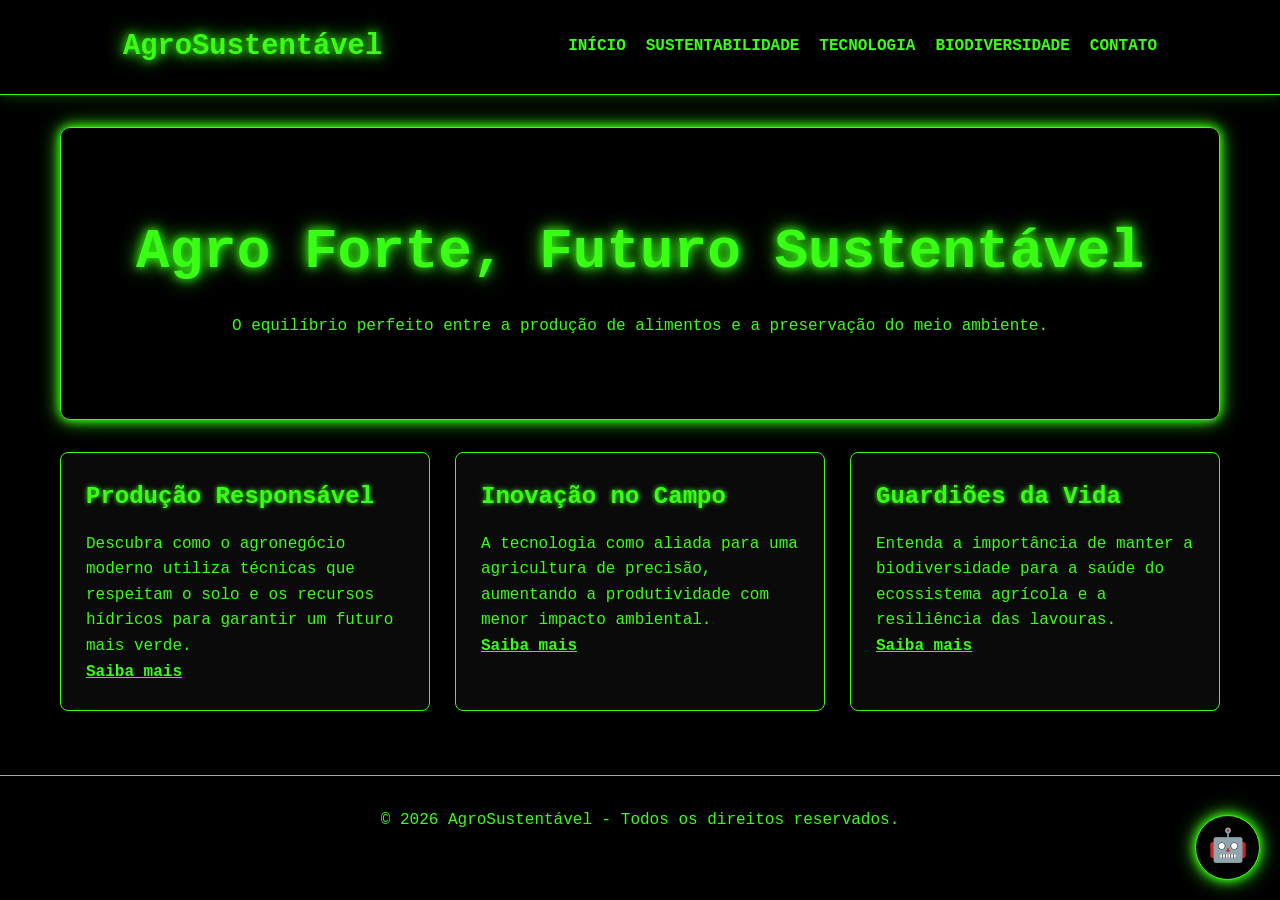
==== index.html @ f0bd83e3 "ok" ====
<!DOCTYPE html>
<html lang="pt-br">
<head>
    <meta charset="UTF-8">
    <meta name="viewport" content="width=device-width, initial-scale=1.0">
    <title>Agro Forte, Futuro Sustentável</title>
    <link rel="stylesheet" href="style.css">
</head>
<body>
    <header>
        <nav>
            <div class="logo">AgroSustentável</div>
            <ul>
                <li><a href="index.html">Início</a></li>
                <li><a href="sustentabilidade.html">Sustentabilidade</a></li>
                <li><a href="tecnologia.html">Tecnologia</a></li>
                <li><a href="biodiversidade.html">Biodiversidade</a></li>
                <li><a href="contato.html">Contato</a></li>
            </ul>
        </nav>
    </header>

    <main>
        <section class="hero">
            <h1>Agro Forte, Futuro Sustentável</h1>
            <p>O equilíbrio perfeito entre a produção de alimentos e a preservação do meio ambiente.</p>
        </section>

        <section class="card-container">
            <div class="card">
                <h2>Produção Responsável</h2>
                <p>Descubra como o agronegócio moderno utiliza técnicas que respeitam o solo e os recursos hídricos para garantir um futuro mais verde.</p>
                <a href="sustentabilidade.html">Saiba mais</a>
            </div>
            <div class="card">
                <h2>Inovação no Campo</h2>
                <p>A tecnologia como aliada para uma agricultura de precisão, aumentando a produtividade com menor impacto ambiental.</p>
                <a href="tecnologia.html">Saiba mais</a>
            </div>
            <div class="card">
                <h2>Guardiões da Vida</h2>
                <p>Entenda a importância de manter a biodiversidade para a saúde do ecossistema agrícola e a resiliência das lavouras.</p>
                <a href="biodiversidade.html">Saiba mais</a>
            </div>
        </section>
    </main>

    <footer>
        <p>&copy; 2026 AgroSustentável - Todos os direitos reservados.</p>
    </footer>

    <!-- AI Chat Widget -->
    <div id="ai-chat-toggle">🤖</div>
    <div id="ai-chat-widget">
        <div id="ai-chat-header">
            <span>Assistente Agro IA</span>
            <button id="ai-chat-close">&times;</button>
        </div>
        <div id="ai-chat-messages">
            <p><strong>IA:</strong> Olá! Como posso ajudar você hoje sobre o agronegócio sustentável?</p>
        </div>
        <div id="ai-chat-input-area">
            <input type="text" id="ai-chat-input" placeholder="Digite sua pergunta...">
            <button id="ai-chat-send" class="button">Enviar</button>
        </div>
    </div>

    <script src="main.js"></script>
    <script src="ai_helper.js"></script>
</body>
</html>
---- style.css ----
:root {
    --primary-color: #000000;
    --neon-green: #39ff14;
    --dark-green: #003300;
    --text-color: #39ff14;
    --bg-color: #000000;
    --card-bg: #0a0a0a;
    --border-neon: 1px solid #39ff14;
    --neon-shadow: 0 0 10px #39ff14, 0 0 20px #39ff14;
}

* {
    margin: 0;
    padding: 0;
    box-sizing: border-box;
    font-family: 'Courier New', Courier, monospace; /* Fonte mais 'tech' */
}

body {
    background-color: var(--bg-color);
    color: var(--text-color);
    line-height: 1.6;
}

header {
    background-color: var(--primary-color);
    color: var(--neon-green);
    padding: 1.5rem 0;
    position: sticky;
    top: 0;
    z-index: 1000;
    border-bottom: var(--border-neon);
    box-shadow: 0 0 15px rgba(57, 255, 20, 0.3);
}

nav {
    display: flex;
    justify-content: space-around;
    align-items: center;
    max-width: 1200px;
    margin: 0 auto;
}

.logo {
    font-size: 1.8rem;
    font-weight: bold;
    text-shadow: var(--neon-shadow);
}

nav ul {
    display: flex;
    list-style: none;
}

nav ul li {
    margin-left: 20px;
}

nav ul li a {
    color: var(--neon-green);
    text-decoration: none;
    font-weight: bold;
    text-transform: uppercase;
    transition: all 0.3s;
}

nav ul li a:hover {
    text-shadow: var(--neon-shadow);
    color: #ffffff;
}

main {
    max-width: 1200px;
    margin: 2rem auto;
    padding: 0 20px;
}

.hero {
    text-align: center;
    padding: 5rem 2rem;
    background: linear-gradient(rgba(0,0,0,0.8), rgba(0,0,0,0.8)), url('https://images.unsplash.com/photo-1500382017468-9049fed747ef?ixlib=rb-1.2.1&auto=format&fit=crop&w=1350&q=80');
    background-size: cover;
    background-position: center;
    color: var(--neon-green);
    border: var(--border-neon);
    border-radius: 10px;
    margin-bottom: 2rem;
    box-shadow: var(--neon-shadow);
}

.hero h1 {
    font-size: 3.5rem;
    margin-bottom: 1rem;
    text-shadow: var(--neon-shadow);
}

.card-container {
    display: grid;
    grid-template-columns: repeat(auto-fit, minmax(300px, 1fr));
    gap: 25px;
    margin-top: 2rem;
}

.card {
    background: var(--card-bg);
    padding: 25px;
    border-radius: 8px;
    border: var(--border-neon);
    transition: all 0.3s;
}

.card:hover {
    transform: scale(1.05);
    box-shadow: var(--neon-shadow);
}

.card h2, .card h3 {
    color: var(--neon-green);
    margin-bottom: 15px;
    text-shadow: 0 0 5px #39ff14;
}

.card a {
    color: var(--neon-green);
    text-decoration: underline;
    font-weight: bold;
}

.content-section {
    background: var(--card-bg);
    padding: 40px;
    border-radius: 8px;
    border: var(--border-neon);
    box-shadow: 0 0 10px rgba(57, 255, 20, 0.2);
}

.content-section h1 {
    color: var(--neon-green);
    margin-bottom: 25px;
    text-shadow: var(--neon-shadow);
}

footer {
    background-color: var(--primary-color);
    color: var(--neon-green);
    text-align: center;
    padding: 2rem 0;
    margin-top: 4rem;
    border-top: var(--border-neon);
}

/* AI Chat Widget */
#ai-chat-widget {
    position: fixed;
    bottom: 100px;
    right: 20px;
    width: 320px;
    background: #000;
    border: var(--border-neon);
    border-radius: 10px;
    box-shadow: var(--neon-shadow);
    display: none;
    flex-direction: column;
    z-index: 2000;
}

#ai-chat-widget.visible {
    display: flex;
}

#ai-chat-header {
    background: var(--dark-green);
    color: var(--neon-green);
    padding: 12px;
    border-radius: 10px 10px 0 0;
    display: flex;
    justify-content: space-between;
    align-items: center;
    border-bottom: var(--border-neon);
}

#ai-chat-header button {
    background: none;
    border: none;
    color: var(--neon-green);
    font-size: 1.5rem;
    cursor: pointer;
}

#ai-chat-messages {
    height: 250px;
    overflow-y: auto;
    padding: 15px;
    font-size: 0.9rem;
    background-color: #050505;
    color: var(--neon-green);
}

#ai-chat-input-area {
    display: flex;
    padding: 12px;
    border-top: var(--border-neon);
    background: #000;
}

#ai-chat-input {
    flex: 1;
    padding: 10px;
    background: #111;
    border: 1px solid #39ff14;
    border-radius: 4px;
    color: var(--neon-green);
}

#ai-chat-send {
    margin-left: 10px;
    background: var(--dark-green);
    color: var(--neon-green);
    border: var(--border-neon);
    padding: 5px 15px;
    cursor: pointer;
}

#ai-chat-toggle {
    position: fixed;
    bottom: 20px;
    right: 20px;
    background: #000;
    color: var(--neon-green);
    width: 65px;
    height: 65px;
    border-radius: 50%;
    display: flex;
    justify-content: center;
    align-items: center;
    cursor: pointer;
    border: var(--border-neon);
    box-shadow: var(--neon-shadow);
    z-index: 2001;
    font-size: 2rem;
}

/* Formulário de Contato */
.contact-form {
    display: flex;
    flex-direction: column;
    max-width: 600px;
    margin: 2rem auto;
    background: #0a0a0a;
    padding: 35px;
    border-radius: 8px;
    border: var(--border-neon);
}

.contact-form label {
    margin-bottom: 8px;
    font-weight: bold;
    color: var(--neon-green);
}

.contact-form input, .contact-form textarea {
    margin-bottom: 20px;
    padding: 12px;
    background: #111;
    border: 1px solid #39ff14;
    border-radius: 4px;
    font-size: 1rem;
    color: var(--neon-green);
}

.contact-form button {
    padding: 15px 20px;
    background-color: var(--dark-green);
    color: var(--neon-green);
    border: var(--border-neon);
    border-radius: 4px;
    cursor: pointer;
    font-weight: bold;
    font-size: 1.1rem;
    transition: all 0.3s;
}

.contact-form button:hover {
    background-color: var(--neon-green);
    color: #000;
    box-shadow: var(--neon-shadow);
}

#formResponse {
    text-shadow: 0 0 5px #39ff14;
}

/* Scrollbar Neon */
::-webkit-scrollbar {
    width: 10px;
}
::-webkit-scrollbar-track {
    background: #000;
}
::-webkit-scrollbar-thumb {
    background: var(--dark-green);
    border: 1px solid var(--neon-green);
}
::-webkit-scrollbar-thumb:hover {
    background: var(--neon-green);
}
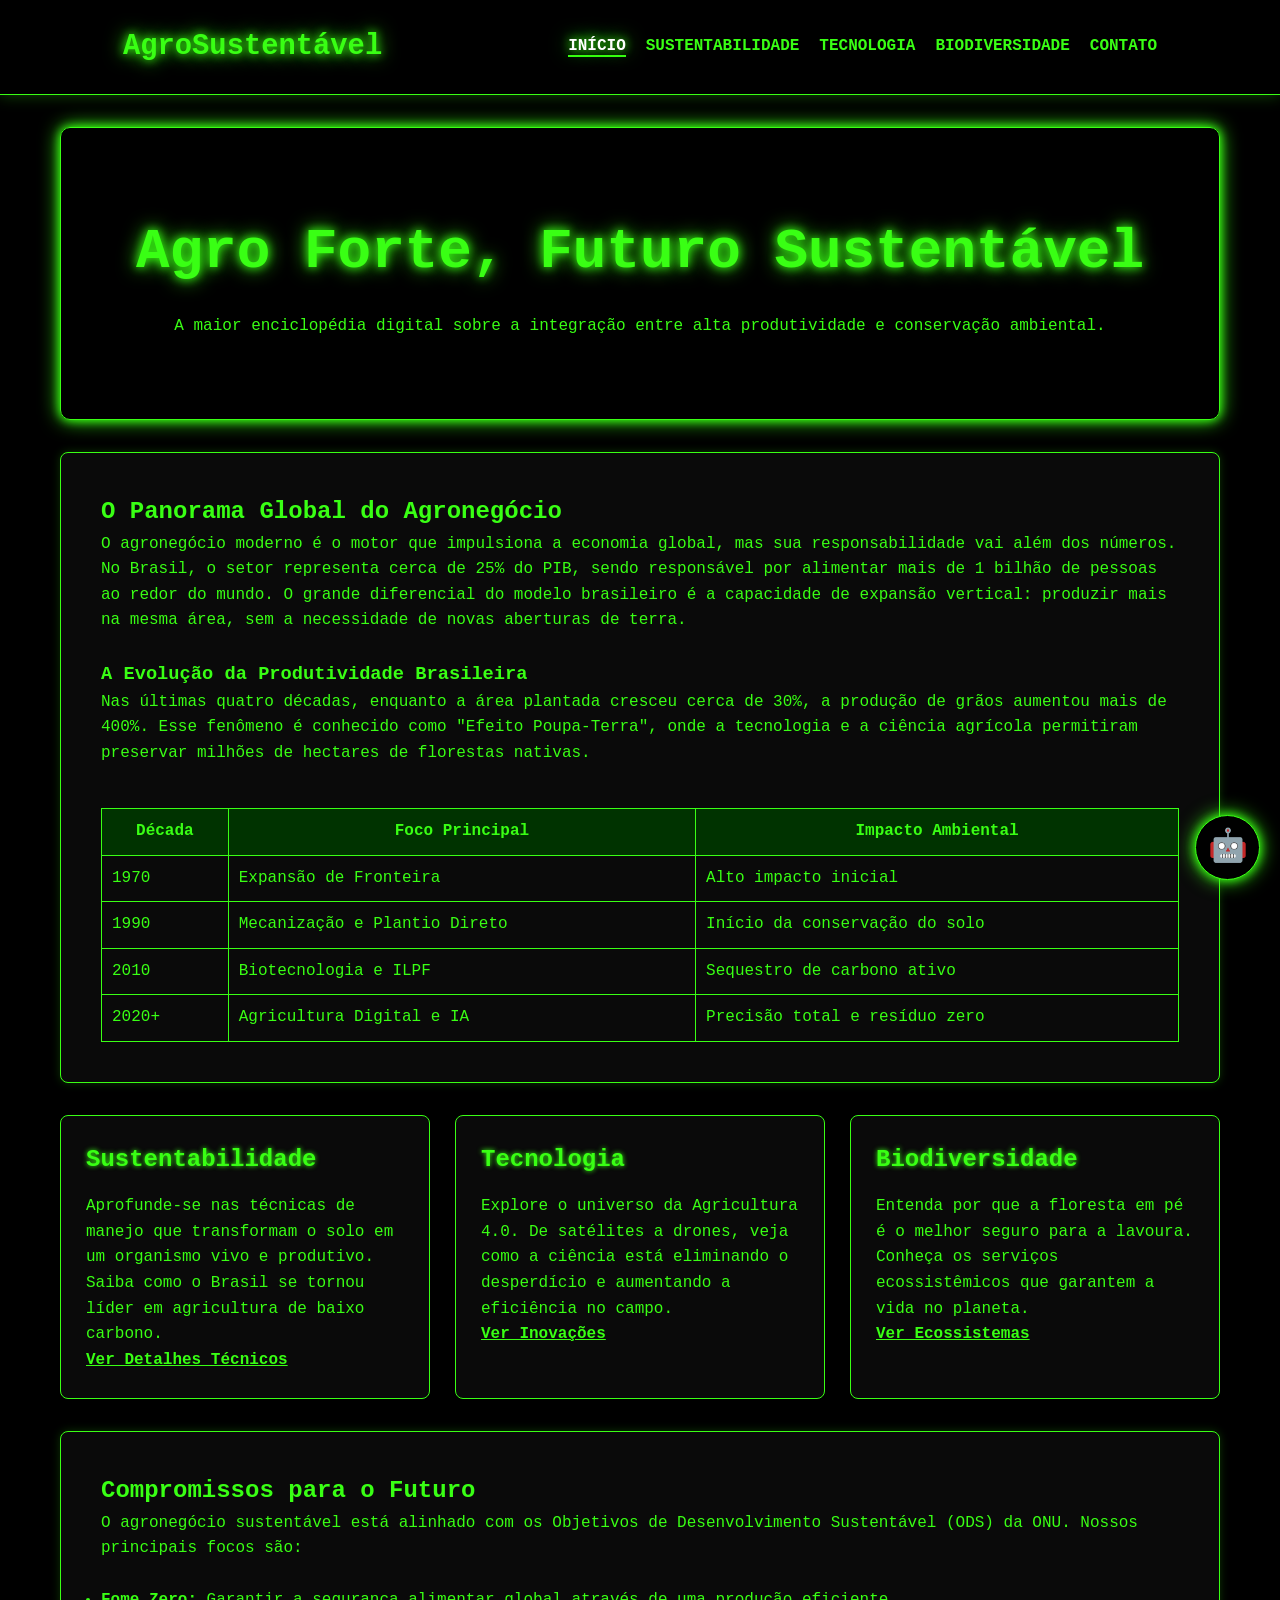
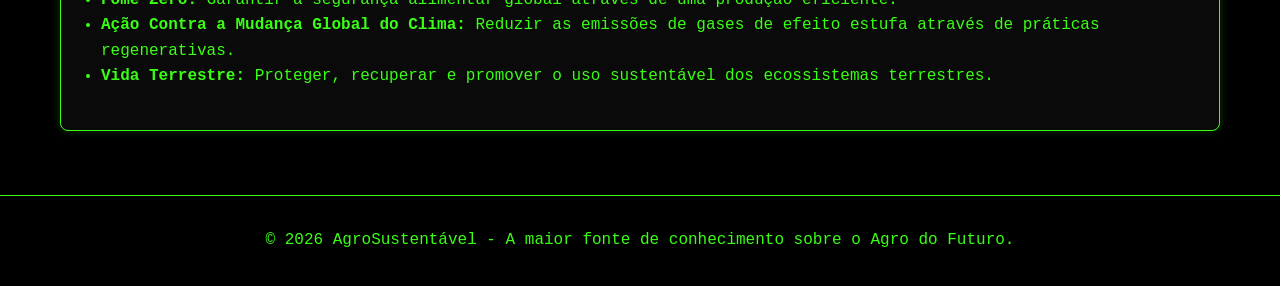
==== commit 8a741394: "ok" ====
--- a/index.html
+++ b/index.html
@@ -3,14 +3,19 @@
 <head>
     <meta charset="UTF-8">
     <meta name="viewport" content="width=device-width, initial-scale=1.0">
-    <title>Agro Forte, Futuro Sustentável</title>
+    <title>Agro Forte, Futuro Sustentável - Enciclopédia Digital</title>
     <link rel="stylesheet" href="style.css">
 </head>
 <body>
     <header>
         <nav>
             <div class="logo">AgroSustentável</div>
-            <ul>
+            <div class="menu-toggle" id="mobile-menu">
+                <span></span>
+                <span></span>
+                <span></span>
+            </div>
+            <ul id="nav-list">
                 <li><a href="index.html">Início</a></li>
                 <li><a href="sustentabilidade.html">Sustentabilidade</a></li>
                 <li><a href="tecnologia.html">Tecnologia</a></li>
@@ -23,33 +28,87 @@
     <main>
         <section class="hero">
             <h1>Agro Forte, Futuro Sustentável</h1>
-            <p>O equilíbrio perfeito entre a produção de alimentos e a preservação do meio ambiente.</p>
+            <p>A maior enciclopédia digital sobre a integração entre alta produtividade e conservação ambiental.</p>
+        </section>
+
+        <section class="content-section">
+            <h2>O Panorama Global do Agronegócio</h2>
+            <p>O agronegócio moderno é o motor que impulsiona a economia global, mas sua responsabilidade vai além dos números. No Brasil, o setor representa cerca de 25% do PIB, sendo responsável por alimentar mais de 1 bilhão de pessoas ao redor do mundo. O grande diferencial do modelo brasileiro é a capacidade de expansão vertical: produzir mais na mesma área, sem a necessidade de novas aberturas de terra.</p>
+            
+            <br>
+            <h3>A Evolução da Produtividade Brasileira</h3>
+            <p>Nas últimas quatro décadas, enquanto a área plantada cresceu cerca de 30%, a produção de grãos aumentou mais de 400%. Esse fenômeno é conhecido como "Efeito Poupa-Terra", onde a tecnologia e a ciência agrícola permitiram preservar milhões de hectares de florestas nativas.</p>
+            
+            <br>
+            <div class="table-container">
+                <table class="custom-table">
+                    <thead>
+                        <tr>
+                            <th>Década</th>
+                            <th>Foco Principal</th>
+                            <th>Impacto Ambiental</th>
+                        </tr>
+                    </thead>
+                    <tbody>
+                        <tr>
+                            <td>1970</td>
+                            <td>Expansão de Fronteira</td>
+                            <td>Alto impacto inicial</td>
+                        </tr>
+                        <tr>
+                            <td>1990</td>
+                            <td>Mecanização e Plantio Direto</td>
+                            <td>Início da conservação do solo</td>
+                        </tr>
+                        <tr>
+                            <td>2010</td>
+                            <td>Biotecnologia e ILPF</td>
+                            <td>Sequestro de carbono ativo</td>
+                        </tr>
+                        <tr>
+                            <td>2020+</td>
+                            <td>Agricultura Digital e IA</td>
+                            <td>Precisão total e resíduo zero</td>
+                        </tr>
+                    </tbody>
+                </table>
+            </div>
         </section>
 
         <section class="card-container">
             <div class="card">
-                <h2>Produção Responsável</h2>
-                <p>Descubra como o agronegócio moderno utiliza técnicas que respeitam o solo e os recursos hídricos para garantir um futuro mais verde.</p>
-                <a href="sustentabilidade.html">Saiba mais</a>
+                <h2>Sustentabilidade</h2>
+                <p>Aprofunde-se nas técnicas de manejo que transformam o solo em um organismo vivo e produtivo. Saiba como o Brasil se tornou líder em agricultura de baixo carbono.</p>
+                <a href="sustentabilidade.html">Ver Detalhes Técnicos</a>
             </div>
             <div class="card">
-                <h2>Inovação no Campo</h2>
-                <p>A tecnologia como aliada para uma agricultura de precisão, aumentando a produtividade com menor impacto ambiental.</p>
-                <a href="tecnologia.html">Saiba mais</a>
+                <h2>Tecnologia</h2>
+                <p>Explore o universo da Agricultura 4.0. De satélites a drones, veja como a ciência está eliminando o desperdício e aumentando a eficiência no campo.</p>
+                <a href="tecnologia.html">Ver Inovações</a>
             </div>
             <div class="card">
-                <h2>Guardiões da Vida</h2>
-                <p>Entenda a importância de manter a biodiversidade para a saúde do ecossistema agrícola e a resiliência das lavouras.</p>
-                <a href="biodiversidade.html">Saiba mais</a>
+                <h2>Biodiversidade</h2>
+                <p>Entenda por que a floresta em pé é o melhor seguro para a lavoura. Conheça os serviços ecossistêmicos que garantem a vida no planeta.</p>
+                <a href="biodiversidade.html">Ver Ecossistemas</a>
             </div>
+        </section>
+
+        <section class="content-section mt-2">
+            <h2>Compromissos para o Futuro</h2>
+            <p>O agronegócio sustentável está alinhado com os Objetivos de Desenvolvimento Sustentável (ODS) da ONU. Nossos principais focos são:</p>
+            <br>
+            <ul>
+                <li><strong>Fome Zero:</strong> Garantir a segurança alimentar global através de uma produção eficiente.</li>
+                <li><strong>Ação Contra a Mudança Global do Clima:</strong> Reduzir as emissões de gases de efeito estufa através de práticas regenerativas.</li>
+                <li><strong>Vida Terrestre:</strong> Proteger, recuperar e promover o uso sustentável dos ecossistemas terrestres.</li>
+            </ul>
         </section>
     </main>
 
     <footer>
-        <p>&copy; 2026 AgroSustentável - Todos os direitos reservados.</p>
+        <p>&copy; 2026 AgroSustentável - A maior fonte de conhecimento sobre o Agro do Futuro.</p>
     </footer>
 
-    <!-- AI Chat Widget -->
     <div id="ai-chat-toggle">🤖</div>
     <div id="ai-chat-widget">
         <div id="ai-chat-header">
@@ -57,11 +116,11 @@
             <button id="ai-chat-close">&times;</button>
         </div>
         <div id="ai-chat-messages">
-            <p><strong>IA:</strong> Olá! Como posso ajudar você hoje sobre o agronegócio sustentável?</p>
+            <p><strong>IA:</strong> Olá! Sou o especialista virtual em Agro Sustentável. Como posso ajudar você hoje?</p>
         </div>
         <div id="ai-chat-input-area">
-            <input type="text" id="ai-chat-input" placeholder="Digite sua pergunta...">
-            <button id="ai-chat-send" class="button">Enviar</button>
+            <input type="text" id="ai-chat-input" placeholder="Pergunte sobre tecnologia, solo...">
+            <button id="ai-chat-send">Enviar</button>
         </div>
     </div>
 
--- a/style.css
+++ b/style.css
@@ -303,4 +303,184 @@
 }
 ::-webkit-scrollbar-thumb:hover {
     background: var(--neon-green);
+}
+
+/* --- RESPONSIVIDADE MOBILE --- */
+
+/* Menu Hamburguer (Escondido por padrão no Desktop) */
+.menu-toggle {
+    display: none;
+    flex-direction: column;
+    cursor: pointer;
+    gap: 5px;
+}
+
+.menu-toggle span {
+    width: 30px;
+    height: 3px;
+    background-color: var(--neon-green);
+    box-shadow: 0 0 5px var(--neon-green);
+    transition: 0.3s;
+}
+
+@media (max-width: 768px) {
+    nav {
+        justify-content: space-between;
+        padding: 0 20px;
+    }
+
+    .menu-toggle {
+        display: flex;
+        z-index: 1001;
+    }
+
+    nav ul {
+        position: fixed;
+        top: 0;
+        right: -100%;
+        width: 70%;
+        height: 100vh;
+        background: #000;
+        border-left: var(--border-neon);
+        flex-direction: column;
+        justify-content: center;
+        align-items: center;
+        transition: 0.5s;
+        z-index: 1000;
+    }
+
+    nav ul.active {
+        right: 0;
+    }
+
+    nav ul li {
+        margin: 20px 0;
+    }
+
+    .hero h1 {
+        font-size: 2rem;
+    }
+
+    .hero p {
+        font-size: 1rem;
+    }
+
+    .card-container {
+        grid-template-columns: 1fr;
+    }
+
+    #ai-chat-widget {
+        width: 90%;
+        right: 5%;
+        bottom: 90px;
+    }
+
+    .content-section {
+        padding: 20px;
+    }
+
+    .contact-form {
+        padding: 20px;
+    }
+}
+
+/* Ajuste para telas muito pequenas */
+@media (max-width: 480px) {
+    .logo {
+        font-size: 1.2rem;
+    }
+    
+    .hero {
+        padding: 3rem 1rem;
+    }
+}
+
+/* --- CLASSES PARA SUBSTITUIR ESTILOS INLINE --- */
+
+.mt-2 { margin-top: 2rem; }
+.mb-2 { margin-bottom: 2rem; }
+.text-center { text-align: center; }
+.font-large { font-size: 2.5rem; }
+
+.table-container {
+    overflow-x: auto;
+    margin-top: 1rem;
+}
+
+.custom-table {
+    width: 100%;
+    border-collapse: collapse;
+    border: 1px solid var(--neon-green);
+}
+
+.custom-table th {
+    background: var(--dark-green);
+    padding: 10px;
+    border: 1px solid var(--neon-green);
+}
+
+.custom-table td {
+    padding: 10px;
+    border: 1px solid var(--neon-green);
+}
+
+.card-highlight-green {
+    border-left: 5px solid var(--neon-green);
+}
+
+.card-dark-bg {
+    background: var(--dark-green);
+}
+
+.card-dashed-border {
+    border: 2px dashed var(--neon-green);
+}
+
+.card-black-bg {
+    background: #050505;
+    border: 1px solid var(--neon-green);
+}
+
+.faq-item {
+    margin-bottom: 15px;
+}
+
+.faq-question {
+    color: var(--neon-green);
+}
+
+.form-select {
+    margin-bottom: 20px;
+    padding: 12px;
+    background: #111;
+    border: 1px solid #39ff14;
+    color: var(--neon-green);
+    border-radius: 4px;
+    width: 100%;
+}
+
+.form-response-box {
+    display: none;
+    text-align: center;
+    margin-top: 20px;
+    color: var(--neon-green);
+    font-weight: bold;
+    border: 1px solid var(--neon-green);
+    padding: 20px;
+}
+
+.ai-msg-container {
+    margin-bottom: 10px;
+    padding: 8px;
+    border-radius: 5px;
+}
+
+.ai-msg-ia {
+    background-color: #003300;
+    border: 1px solid #39ff14;
+}
+
+.ai-msg-user {
+    background-color: #111;
+    border: 1px solid #555;
 }
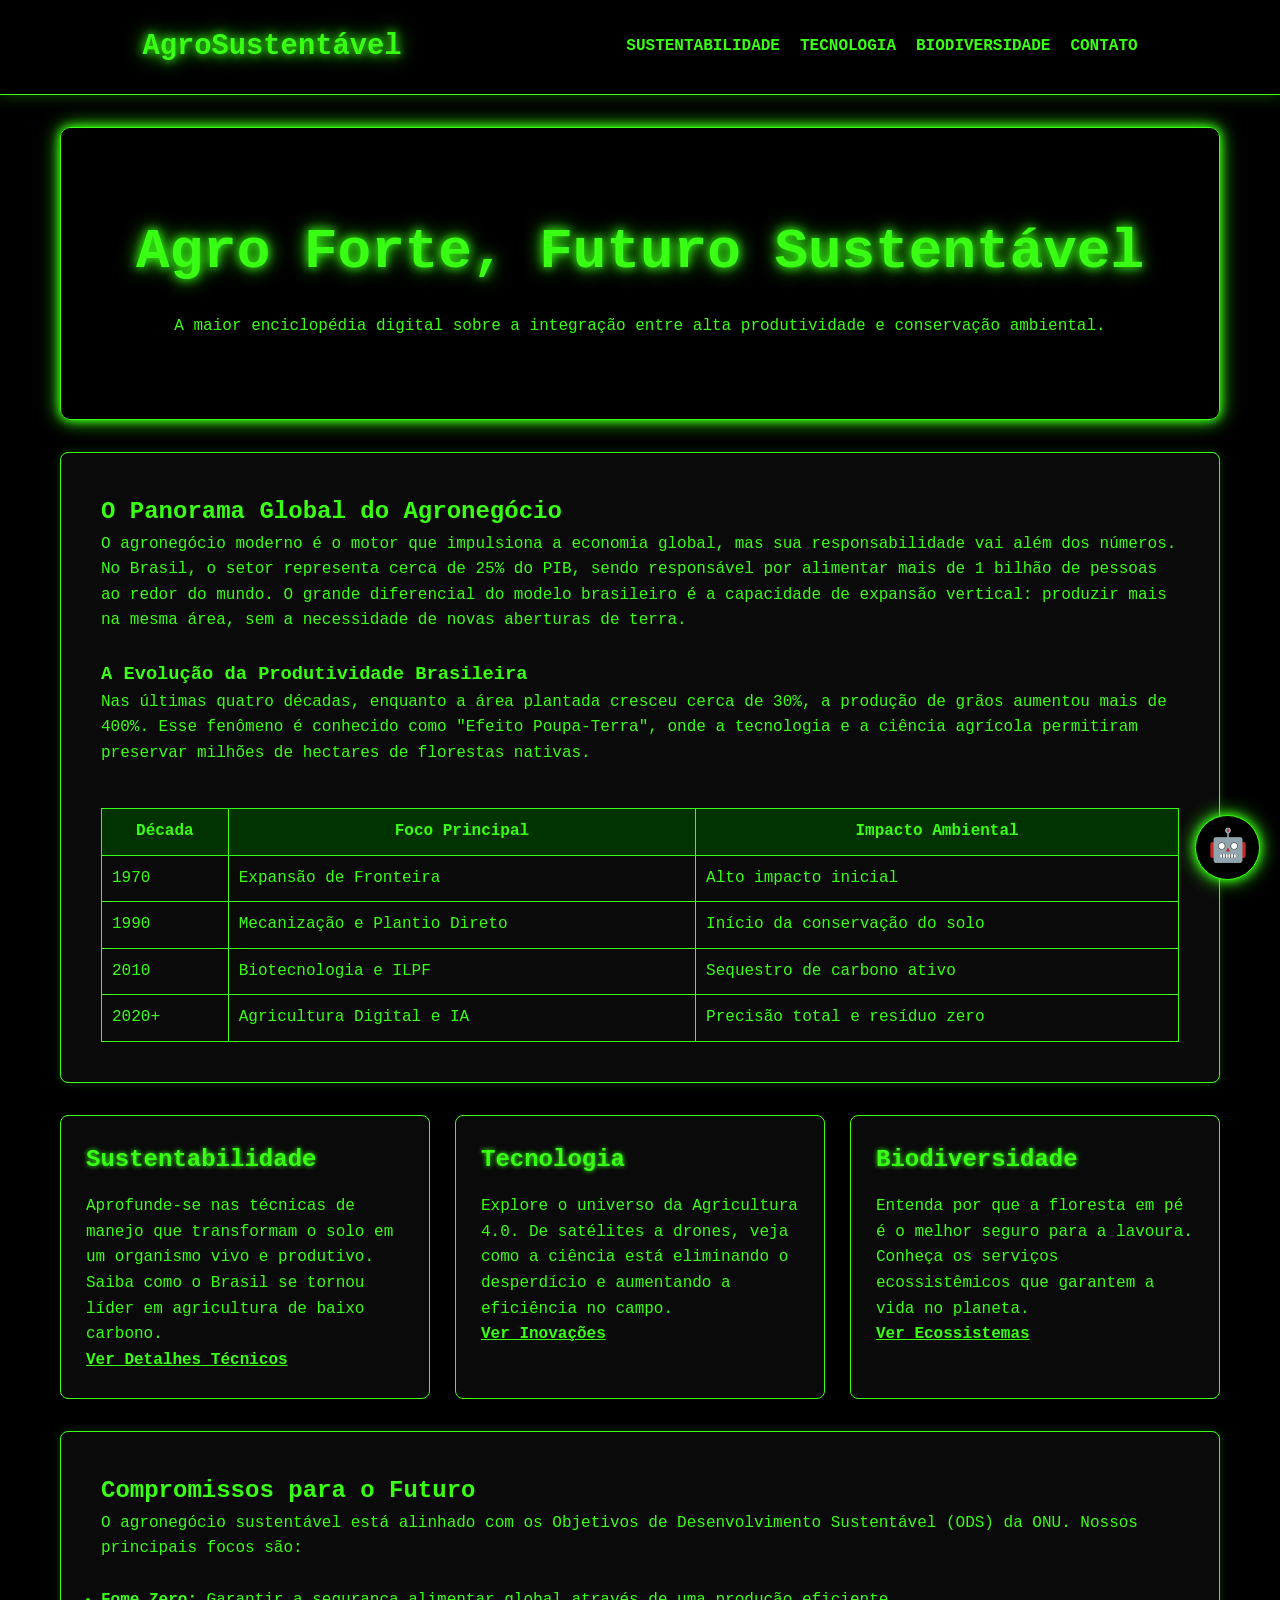
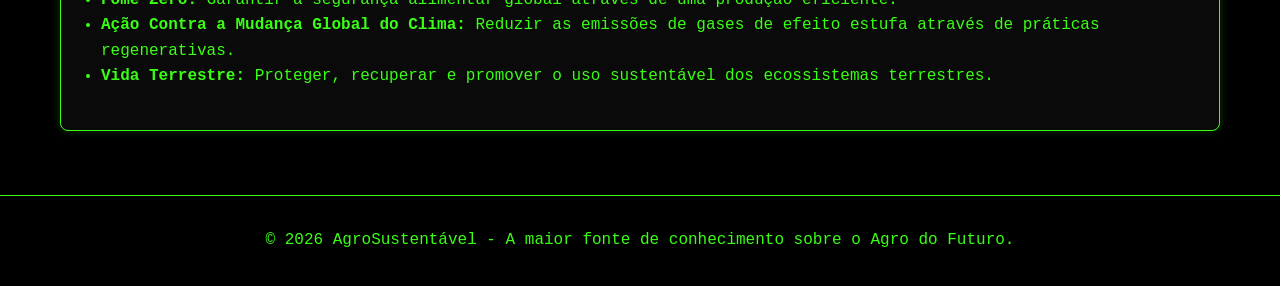
==== commit 552ca164: "ok" ====
--- a/index.html
+++ b/index.html
@@ -16,11 +16,10 @@
                 <span></span>
             </div>
             <ul id="nav-list">
-                <li><a href="index.html">Início</a></li>
-                <li><a href="sustentabilidade.html">Sustentabilidade</a></li>
-                <li><a href="tecnologia.html">Tecnologia</a></li>
-                <li><a href="biodiversidade.html">Biodiversidade</a></li>
-                <li><a href="contato.html">Contato</a></li>
+                <li><a href="pagens/sustentabilidade.html">Sustentabilidade</a></li>
+                <li><a href="pagens/tecnologia.html">Tecnologia</a></li>
+                <li><a href="pagens/biodiversidade.html">Biodiversidade</a></li>
+                <li><a href="pagens/contato.html">Contato</a></li>
             </ul>
         </nav>
     </header>
